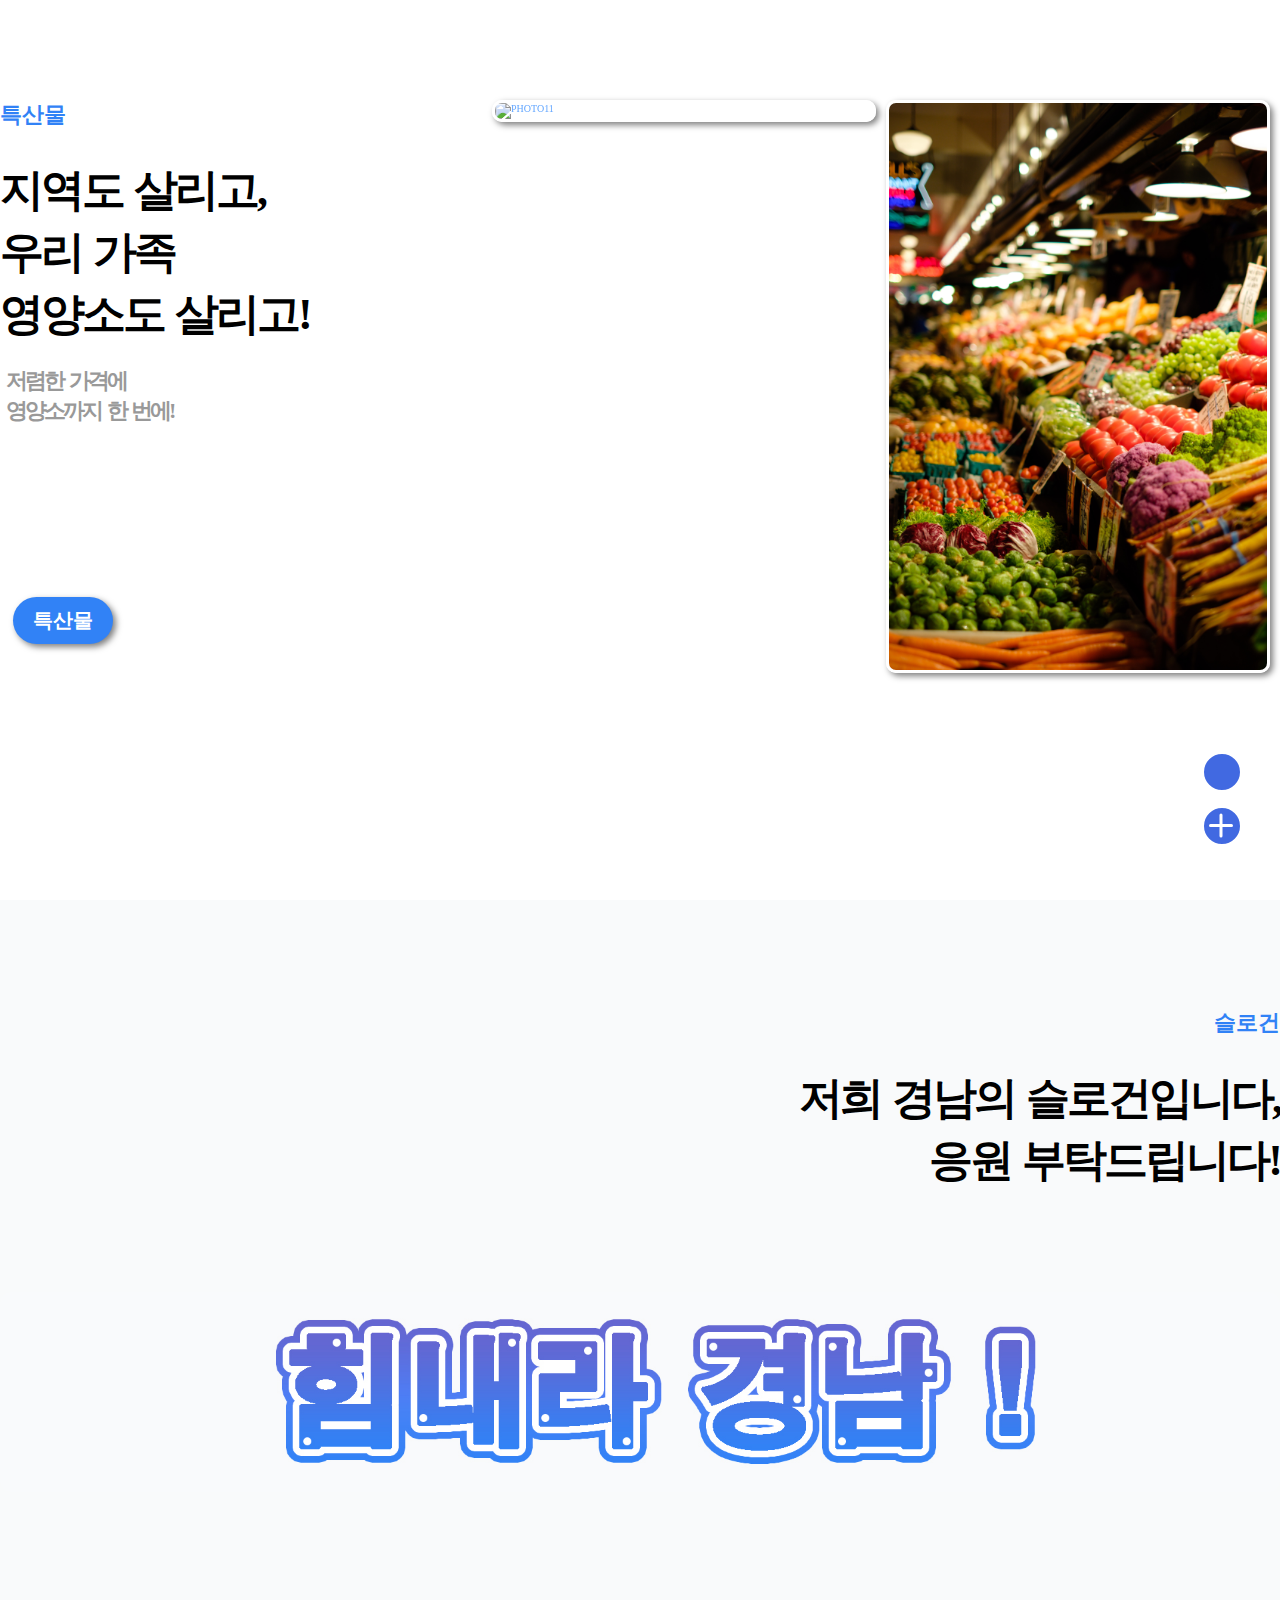
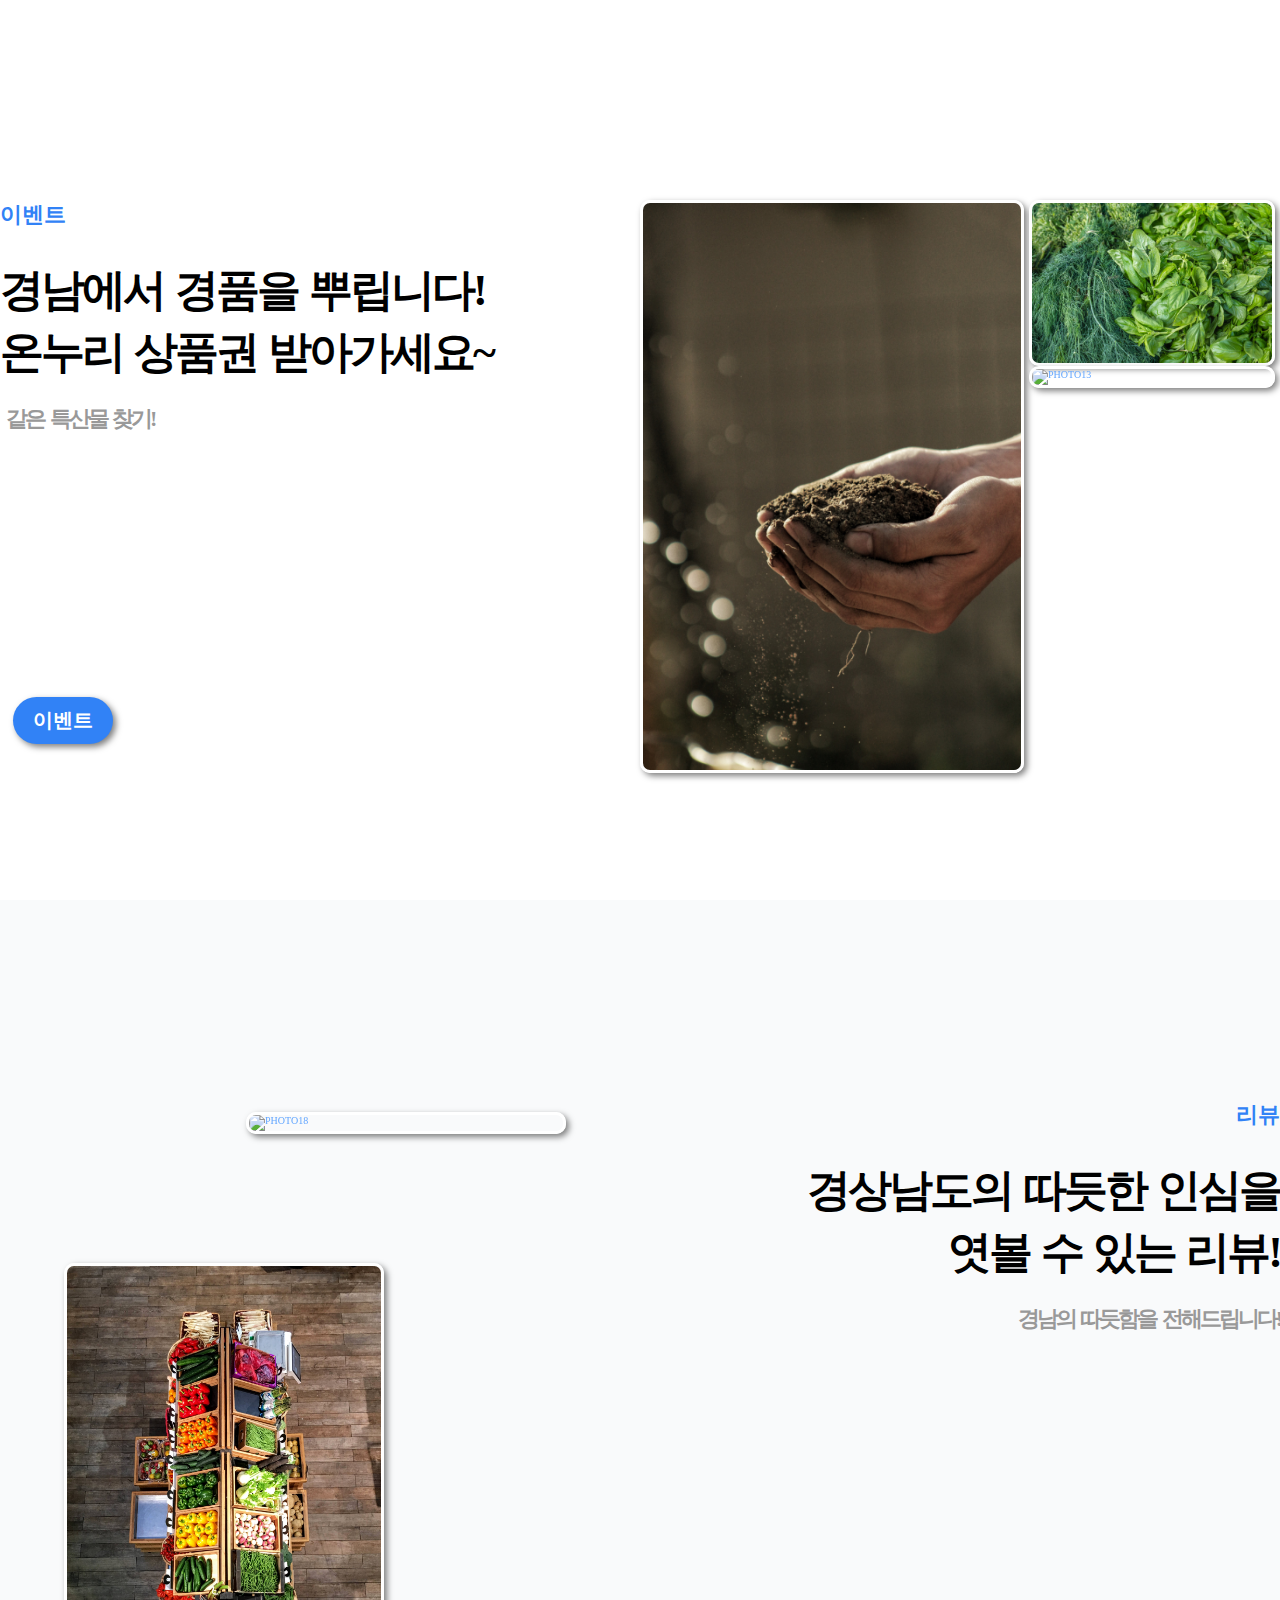
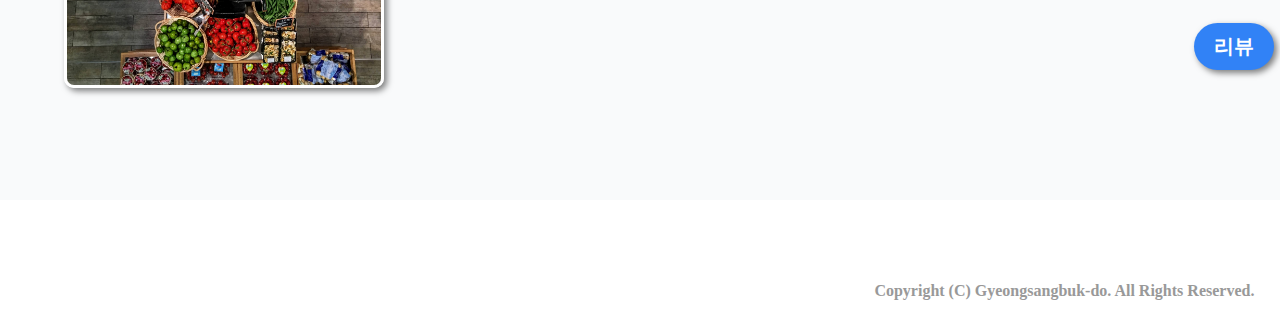
==== 007/A-Module/index.html @ 1bc000ff "B" ====
<!DOCTYPE html>
<html lang="en">

<head>
    <meta charset="UTF-8">
    <meta http-equiv="X-UA-Compatible" content="IE=edge">
    <meta name="viewport" content="width=device-width, initial-scale=1.0">
    <title>Document</title>
    <link rel="stylesheet" href="style/style.css">
    <script src="https://kit.fontawesome.com/290aa9bf0d.js" defer crossorigin="anonymous"></script>
</head>

<body>

    <section class="SpecialINFO">
        <div id="sec1" class="INFO">
            <a class="direct" href="special.html">
                특산물 
            </a>
            <div class="ab">
                <h6 class="TITLE">특산물</h6>
                <h1 class="IMP">지역도 살리고,<br>우리 가족<br>영양소도 살리고!</h1>
                <h3 class="TINY">저렴한 가격에<br>영양소까지 한 번에!</h3>
            </div>
            <div class="right">
                <img src="img/Picture/photo (17).jpg" alt="PHOTO11">
                <img src="img/Picture/photo (10).jpg" alt="PHOTO10">
            </div>
        </div>
    </section>
    <section class="slogan">
        <div class="innerSLO">
            <h6 class="TITLE">슬로건</h6>
            <h1 class="IMP">저희 경남의 슬로건입니다,<br>응원 부탁드립니다!</h1>
        </div>
        <img src="img/AK.jpg" alt="slogan">
    </section>
    <section class="Cards">
        <div id="sec2" class="innerCards">
            <div class="left">
                <h6 class="TITLE">이벤트</h6>
                <h1 class="IMP">경남에서 경품을 뿌립니다!<br>온누리 상품권 받아가세요~</h1>
                <h3 class="TINY">같은 특산물 찾기!</h3>
            </div>
            <div></div>
            <div class="right">
                <img src="img/Picture/photo (21).jpg" alt="PHOTO21">
                <div>
                    <img src="img/Picture/photo (12).jpg" alt="PHOTO12">
                    <img src="img/Picture/photo (13).jpg" alt="PHOTO13">
                </div>
            </div>
            <a href="event.html" class="direct">이벤트</a>
        </div>
    </section>
    <section class="Review">
        <div id="sec3" class="innerReview">
            <div class="left">
                <img src="img/Picture/photo (18).jpg" alt="PHOTO18">
                <img src="img/Picture/photo (9).jpg" alt="PHOTO9">
            </div>
            <div class="right">
                <h6 class="TITLE">리뷰</h6>
                <h1 class="IMP">경상남도의 따듯한 인심을<br>엿볼 수 있는 리뷰!</h1>
                <h3 class="TINY">경남의 따듯함을 전해드립니다!</h3>
                <a href="review.html" class="direct">리뷰</a>
            </div>
        </div>
    </section>
    <div class="footer">
        <span>Copyright (C) Gyeongsangbuk-do. All Rights Reserved.</span>
    </div>
    <!-- 오른쪽 아래 아이콘 -->
    <div id="icon" class="icons">
        <input type="checkbox" id="MenuBTN">
        <label for="MenuBTN"></label>   
        <a style="--i: 3" href="#sec1"><span><i class="fas fa-utensils"></i></span></a>
        <a style="--i: 2" href="#sec2"><span><i class="fas fa-gift"></i></span></a>
        <a style="--i: 1" href="#sec3"><span><i class="far fa-comments"></i></span></a> 
    </div>
    <div id="icon" class="Social">
        <input type="checkbox" id="SocialBTN">
        <label for="SocialBTN"><i class="fas fa-share"></i></label>   
        <a style="--i: 3" href="#"></a>
        <a style="--i: 2" href="#"></a>
        <a style="--i: 1" href="#"></a> 
    </div>
</body>

</html>





<!-- <span class="introduce">
    <div class="Main1">
        <span>
            경상남도 특산품을 기억하라!<br>
            같은 카드 찾기 게임에 3일 연속 이벤트에 참여해 주신 분 중 100분을 추첨하여 전통시장 및 상점에서 사용 가능한 “온누리 상품권 5,000원권”을 보내 드립니다. 경상남도 특산품도 알아보고 재미있는 게임도 즐길 수 있는 이번 이벤트에 많은 참여 바랍니다.<br><br>○ 이벤트 참여 및 경품 안내<br>
            <ul>
                <li>참여방법 : 3일 연속으로 아래의 같은 카드 찾기 게임 참여하기</li>
                <li>경품안내 : 온누리 상품권 5,000원권</li>
                <li>당첨대상 : 3일 연속 게임 이벤트에 참여한 분 중 100명 추첨</li>
            </ul>
        </span>
    </div>
    <div class="Main2">
        <img src="img/상품권.png" alt="상품권">
    </div>
</span>
<span class="CardsGame">
    <ul>
        <li>
            <span class="Front">
                <img src="img/특산품/거제시_유자.jpg" alt="Fr*16">
            </span>
            <span class="Back"></span>
        </li>
        <li>
            <span class="Front">
                <img src="img/특산품/거제시_유자.jpg" alt="Fr*16">
            </span>
            <span class="Back"></span>
        </li>
        <li>
            <span class="Front">
                <img src="img/특산품/거창군_사과.jpg" alt="Fr*16">
            </span>
            <span class="Back"></span>
        </li>
        <li>
            <span class="Front">
                <img src="img/특산품/거창군_사과.jpg" alt="Fr*16">
            </span>
            <span class="Back"></span>
        </li>
        <li>
            <span class="Front">
                <img src="img/특산품/고성군_방울토마토.jpg" alt="Fr*16">
            </span>
            <span class="Back"></span>
        </li>
        <li>
            <span class="Front">
                <img src="img/특산품/고성군_방울토마토.jpg" alt="Fr*16">
            </span>
            <span class="Back"></span>
        </li>
        <li>
            <span class="Front">
                <img src="img/특산품/김해시_단감.jpg" alt="Fr*16">
            </span>
            <span class="Back"></span>
        </li>
        <li>
            <span class="Front">
                <img src="img/특산품/김해시_단감.jpg" alt="Fr*16">
            </span>
            <span class="Back"></span>
        </li>
        <li>
            <span class="Front">
                <img src="img/특산품/남해군_마늘.jpg" alt="Fr*16">
            </span>
            <span class="Back"></span>
        </li>
        <li>
            <span class="Front">
                <img src="img/특산품/산청군_약초.jpg" alt="Fr*16">
            </span>
            <span class="Back"></span>
        </li>
        <li>
            <span class="Front">
                <img src="img/특산품/밀양시_대추.jpg" alt="Fr*16">
            </span>
            <span class="Back"></span>
        </li>
        <li>
            <span class="Front">
                <img src="img/특산품/밀양시_대추.jpg" alt="Fr*16">
            </span>
            <span class="Back"></span>
        </li>
        <li>
            <span class="Front">
                <img src="img/특산품/사천시_멸치.jpg" alt="Fr*16">
            </span>
            <span class="Back"></span>
        </li>
        <li>
            <span class="Front">
                <img src="img/특산품/사천시_멸치.jpg" alt="Fr*16">
            </span>
            <span class="Back"></span>
        </li>
        <li>
            <span class="Front">
                <img src="img/특산품/산청군_약초.jpg" alt="Fr*16">
            </span>
            <span class="Back"></span>
        </li>
        <li>
            <span class="Front">
                <img src="img/특산품/남해군_마늘.jpg" alt="Fr*16">
            </span>
            <span class="Back"></span>
        </li>
    </ul>
    <div class="menu">
        <form action="몰?루">
            <div class="status">
                <span>
                    <label for="i1">남은 시간</label>
                    <input id="i1" class="timer" type="text" value="1 : 27">
                </span>
                <span>
                    <label for="i2">맞힌 카드 수</label>
                    <input id="i2" class="number" type="text" value="1">
                </span>
            </div>
            <div class="btns">
                <input class="btn" type="submit" value="다시 시작">
                <input class="btn" type="submit" value="힌트 보기">
            </div>
        </form>
    </div>
</span>
<span class="stamp">
    <div class="btn">도장 찍기</div>
    <div class="grid">
        <span>
            <img src="img/stamp.svg" alt="IMG">
            <p>2022-03-22</p>
        </span>
        <span></span>
        <span></span>
    </div>
</span> -->
---- 007/A-Module/style/style.css ----
::-webkit-scrollbar{
    display: none;
}
:root{
    --color-M1: #fff;
    --color-M2: #f9fafb;
    --color-M3: #3182F6;
}
*{
    margin: 0px;
    padding: 0px;
    list-style: none;
    text-decoration: none;
    box-sizing: border-box;
}
html{
    font-size: 62.5%;
    scroll-behavior: smooth;
}
body{
    display: flex;
    justify-content: center;
    align-items: center;
    flex-direction: column;
    min-height: 100vh;
    overflow-x: hidden;
}

/* 메뉴 버튼 */

#icon{
    position: fixed;
    display: flex;
    justify-content: center;
    align-items: center;
    z-index: 999;
}
#icon input{
    display: none;
}
#icon label{
    position: relative;
    display: flex;
    justify-content: center;
    align-items: center;
    color: white;
    font-weight: bold;
    font-size: 2rem;
    width: 40px;
    height: 40px;
    border-radius: 50%;
    background-color: royalblue;
    z-index: 999;
    cursor: pointer;
    transition: all .5s;
    border: 2px solid white;   
}
#icon a{
    position: absolute;
    left: 0px;
    top: 0px;
    display: flex;
    justify-content: center;
    align-items: center;
    color: white;
    font-weight: bold;
    font-size: 2rem;
    width: 40px;
    height: 40px;
    border-radius: 50%;
    background-color: royalblue;
    transition: all .5s;
    border: 2px solid white;
}
.icons{
    right: 3%;
    bottom: 6%;
}.icons label::after,
.icons label::before{
    content: '';
    position: absolute;
    left: 16%;
    top: 45%;
    width: 24px;
    height: 3px;
    background-color: white;
    border-radius: 5px;
    transition: all .5s;
}.icons label::after{
    transform: rotate(0deg);
}.icons label::before{
    transform: rotate(90deg);
}
#MenuBTN:checked ~ a{
    transform: translateX(calc(-42px * var(--i)));
    transition-delay: calc(0.16s * var(--i));
}
#MenuBTN:checked ~ label::after,
#MenuBTN:checked ~ label::before{
    transform: rotate(0deg);
}

/* 공유 버튼  */

.Social{
    right: 3%;
    bottom: 12%;
}
.Social a{
    background: url(../img/SNS/SNS.png) no-repeat;
    background-size: 190px;
}
.Social a:nth-of-type(2){
    background-position-x: -102.5px;
}.Social a:nth-of-type(3){
    background-position-x: -51px;
}
#SocialBTN:checked ~ label{
    transform: rotate(360deg);
}
#SocialBTN:checked ~ a{
    transform: translateX(calc(-42px * var(--i)));
    transition-delay: calc(0.16s * var(--i));
}

/* 아이콘 끝  */

/* 글씨 클래스 생성 */

.TITLE{
    display: inline-block;
    font-size: 2.2rem;
    font-weight: bold;
    color: var(--color-M3);
}
.IMP{
    display: inline-block;
    font-size: 4.4rem;
    font-weight: bold;
    color: black;
    margin-top: 30px;
    line-height: 62px;
    letter-spacing:-3px;
    word-spacing: 3px;
}
.TINY{
    display: inline-block;
    font-size: 2.2rem;
    font-weight: bold;
    color: #999;
    margin-top: 20px;
    margin-left: 6px;
    letter-spacing:-3px;
    word-spacing: 3px;
}
.direct{
    position: absolute;
    left: 1%;
    bottom: 5%;
    display: block;
    padding: 10px 20px;
    border-radius: 50px;
    background-color: var(--color-M3);
    color: white;
    font-weight: bold;
    font-size: 2rem;
    box-shadow: 3px 3px 6px rgba(0, 0, 0, .5);
    cursor: pointer;
    animation: direct 2s infinite ease-in-out;
}
/* 바로가기 애니메이션 */
@keyframes direct{
    0%{
        transform: scale(1) translateY(0px);
    }
    50%{
        transform: scale(1.05) translateY(-10px);
    }
    100%{
        transform: scale(1) translateY(0px);
    }
}

/* 섹션 스타일 */
/* 특산물 */
section{
    position: relative;
    display: block;
    width: 100%;
    min-height: 100vh;
    margin-bottom: 100px;
    padding-top: 100px;
    min-height: calc(100vh - 200px);
}.INFO{
    position: relative;
    display: flex;
    justify-content: space-between;
    align-items: center;
    max-width: 1460px;
    width: 100%;
    margin: 0 auto;
}
.INFO .ab{
    position: absolute;
    display: flex;
    justify-content: flex-start;
    align-items: flex-start;
    flex-direction: column;
    left: 0%;
    top: 0%;
}
.INFO .right{
    display: flex;
    justify-content: flex-end;
    align-items: flex-start;
}
.INFO .right img{
    display: block;
    width: 30%;
    border: 3px solid white;
    border-radius: 10px;
    box-shadow: 3px 3px 6px rgba(0, 0, 0, .5);
    animation: 2s imger ease-in-out;
    filter: blur(0px);
    margin-right: 10px;
    color: #64a7ff;
}
/* 슬로건 */
.slogan{
    position: relative;
    display: flex;
    justify-content: center;
    align-items: flex-start;
    flex-direction: column;
    padding: 0px;
    width: 100%;
    height: auto;
    margin: 100px 0px;
    background-color: var(--color-M2);
}
.slogan img{
    position: relative;
    width: 100%;
    z-index: 20;
    border-radius: 10px;
    margin-bottom: 100px;
    user-select: none;
}
/* .slogan img::after{
    content: '';
    position: absolute;
    left: 0px;
    bottom: -100%;
    width: 100%;
    height: 100px;
    background: white;
} */
.slogan .innerSLO{
    position: relative;
    display: flex;
    justify-content: center;
    align-items: flex-end;
    flex-direction: column;
    max-width: 1460px;
    width: 100%;
    margin: 100px auto; 
    text-align: right;
}

/* 카드 섹션 */
.Cards .innerCards{
    position: relative;
    display: flex;
    justify-content: space-between;
    align-items: center;
    max-width: 1460px;
    width: 100%;
    height: 100%;
    margin: 0 auto;
}
.Cards .innerCards .left{
    position: absolute;
    left: 0px;
    top: 0px;
    display: flex;
    justify-content: center;
    align-items: flex-start;
    flex-direction: column;
}
.Cards .innerCards .right{
    display: flex;
    justify-content: flex-end;
    align-items: flex-start;
    width: 50%;
}
.Cards .innerCards .right img{
    display: block;
    width: 60%;
    border: 3px solid white;
    border-radius: 10px;
    box-shadow: 3px 3px 6px rgba(0, 0, 0, .5);
    animation: 2s imger ease-in-out;
    filter: blur(0px);
    margin-right: 10px;
    color: #64a7ff;
}
.Cards .innerCards .right div{
    position: relative;
    display: flex;
    justify-content: center;
    align-items: center;
    flex-direction: column;
}
.Cards .innerCards .right div img{
    width: 100%;
}

/* 리뷰 섹션 */

.Review{
    background-color: var(--color-M2);
}
.innerReview{
    position: relative;
    max-width: 1460px;
    width: 100%;
    display: grid;
    grid-template-columns: repeat(2, 1fr);
    grid-template-rows: 1fr;
    margin: 100px auto;
    min-height: 600px;
}
.innerReview .left{
    position: relative;
}
.innerReview .left img{
    position: absolute;
    display: block;
    width: 50%;
    border: 3px solid white;
    border-radius: 10px;
    box-shadow: 3px 3px 6px rgba(0, 0, 0, .5);
    animation: 2s imger ease-in-out;
    filter: blur(0px);
    margin-right: 10px;
    color: #64a7ff;
}
.innerReview .left img:nth-child(1){right: 10%; top: 2%;}
.innerReview .left img:nth-child(2){left: 10%; bottom: 2%;}

.innerReview .right {
    position: relative;
    display: flex;
    justify-content: flex-start;
    justify-items: flex-end;
    flex-direction: column;
    text-align: right;
}
.innerReview .right .direct{
    all: unset;
    position: absolute;
    right: 1%;
    bottom: 5%;
    display: block;
    padding: 10px 20px;
    border-radius: 50px;
    background-color: var(--color-M3);
    color: white;
    font-weight: bold;
    font-size: 2rem;
    box-shadow: 3px 3px 6px rgba(0, 0, 0, .5);
    cursor: pointer;
    animation: direct 2s infinite ease-in-out;
}

.footer{
    position: relative;
    display: block;
    width: 100%;
    margin-bottom: 20px;
}
.footer span{
    position: absolute;
    display: block;
    right: 2%;
    bottom: 2%;
    font-size: 1.6rem;
    font-weight: bold;
    color: #999;
}

.SpecialINFO:hover ~ .icons a:nth-of-type(1) {
    background-color: red !important;
}
.Cards:hover ~ .icons a:nth-of-type(2) {
    background-color: red !important;
}
.Review:hover ~ .icons a:nth-of-type(3) {
    background-color: red !important;
}























@keyframes imger {
    0%{
        filter: blur(6px);
    }
    100%{
        filter: blur(0px);
    }
}

/* .slogan::after,
.slogan::before{
    content: '';
    position: absolute;
    left: 0px;
    top: 33%;
    width: 100%;
    height: 20px;
    background: #333;
    transform: translateY(-50%);
    z-index: 10;
}
.slogan::before{
    top: 66%;
} */

/* 64A8FF, 1957C2 */
/*
.Special{
}
.Special .introduce{
    display: flex;
    justify-content: space-between;
    align-items: center;
    margin-top: 10px;
}
.Special .introduce .Main1{
    width: 48%;
    background-color: rgba(255, 255, 255, .5);
    box-shadow: inset 2px 2px 10px #333, 10px 10px 20px rgba(0, 0, 0, .5);
    min-height: 400px;
    border-radius: 5px;
    padding: 20px;
}
.Special .introduce .Main1 span{
    display: block;
    font-weight: bold;
    font-family: -apple-system, BlinkMacSystemFont, 'Segoe UI', Roboto, Oxygen, Ubuntu, Cantarell, 'Open Sans', 'Helvetica Neue', sans-serif;
    font-size: 2.2rem;
    color: black;
    margin-top: 10px;
}
.Special .introduce .Main1 span ul{
    margin-top: 20px;
    font-size: 2rem;
}
.Special .introduce .Main2{
    display: flex;
    justify-content: center;
    align-items: center;
    width: 48%;
    background-color: rgba(255, 255, 255, .5);
    box-shadow: inset 2px 2px 10px #333, 10px 10px 20px rgba(0, 0, 0, .5);
    min-height: 400px;
    border-radius: 5px;
}

.Special .introduce .Main2 img{
    animation: imgA 1s ease-in-out;
    box-shadow: 5px 5px 10px #333;
}
@keyframes imgA {
    0%{
        opacity: .5;
        transform: scale(2);
        filter: blur(8px); 
    }
    100%{
        opacity: 1;
        transform: scale(1.0);
        filter: blur(0px);
    }
}

.CardsGame{
    display: flex;
    justify-content: space-between;
    align-items: center;
    width: 100%;
    margin-top: 200px;
    padding: 0px 20px;
}
.CardsGame ul{
    display: grid;
    grid-template-columns: repeat(4, 1fr);
    grid-template-rows: repeat(4, 1fr);
    place-items: center;
    width: 50vw;
    height: 50vw;    
    perspective: 300px;
}
.CardsGame ul li{
    position: relative;
    display: block;
    width: 90%;
    height: 90%;
    cursor: pointer;
    backface-visibility: hidden;
}
.CardsGame ul li span{
    position: absolute;
    left: 0px;
    top: 0px;
    width: 100%;
    height: 100%;

}
.CardsGame ul li:hover .Front{
    transform: rotateY(-180deg);
}
.CardsGame ul li:hover .Back{
    transform: rotateY(0deg);
} 
.CardsGame ul li .Front{
    transform: rotateY(0deg);
    transition: all .5s;
    background: repeating-linear-gradient(45deg,#fff,#fff 5%, #000 10%);
    border-radius: 10%;
    box-shadow:inset -5px -5px 5px rgba(150, 150, 150, .75), -5px -5px 5px rgba(150, 150, 150, .75);
    border-left: 1px solid white;
    border-top: 1px solid white;
    border: 5px solid white;
    transform: rotateY(180deg);
    transition: all .5s;
}
.CardsGame ul li .Front img{
    width: 100%;
    border-radius: 10%;
}
.CardsGame ul li .Back{
    background: repeating-linear-gradient(45deg,#fff,#fff 5%, #000 10%);
    border-radius: 10%;
    box-shadow:inset -5px -5px 5px rgba(150, 150, 150, .75), -5px -5px 5px rgba(150, 150, 150, .75);
    border-left: 1px solid white;
    border-top: 1px solid white;
    border: 5px solid white;
    transform: rotateY(180deg);
    transition: all .5s;
}
.CardsGame .menu{
    width: 40vw;
    height: 50vw;
}
.CardsGame .menu form{
    display: flex;
    justify-content: space-around;
    align-items: center;
    flex-direction: column;
    width: 100%;
    height: 50vw;
}
.CardsGame .menu form .status{
    width: 100%;
    height: 100%;
    display: flex;
    justify-content: flex-start;
    align-items: center;
    flex-direction: column;
}
.CardsGame .menu form .status span{ 
    width: 100%;
    margin-top: 20px;
}
.CardsGame .menu form .status span label{
    display: block;
    font-size: 3rem;
    font-weight: bold;
    margin-bottom: 20px;
    margin-top: 40px;
    color: black;
}
.CardsGame .menu form .status span input{
    all: unset;
    width: calc(100% - 20px);
    font-weight: bold;
    font-size: 6rem;
    background-color: white;
    border-radius: 5px;
    box-shadow: 3px 3px 6px #333;
    border-left: 1px solid black;
    border-top: 1px solid black;
    padding-left: 20px;
}
.CardsGame .menu form .btns .btn{
    all: unset;
    font-size: 3rem;
    font-weight: bold;
    border-radius: 10px;
    background: rgba(255, 255, 255, .9);
    padding: 14px;
    border-top: 1px solid #999;
    border-left: 1px solid #999;
    box-shadow:inset -5px -5px 10px rgba(255, 255, 255, .75), -5px -5px 10px rgba(255, 255, 255, .75);
    cursor: pointer;
    margin: 20px 20px;
}

.Special .stamp{
    display: flex;
    justify-content: center;
    align-items: center;
    margin-top: 100px;
    width: 100%;
}
.stamp .btn{
    display: flex;
    justify-content: center;
    padding-top: 4px;
    width: 240px;height: 60px;
    font-size: 3rem;
    font-weight: bold;
    color: white;
    text-shadow: 2px 2px 2px black;
    border-radius: 50px;
    box-shadow:inset -5px -5px 10px rgba(255, 255, 255, .75), -5px -5px 10px rgba(255, 255, 255, .75);
    background-color: rgba(255, 255, 255, .5);
    cursor: pointer;
}
.stamp .grid{
    display: grid;
    grid-template-columns: repeat(3, 100px);
    grid-template-rows: 100px;
    margin-left: 100px;
}
.stamp .grid span{
    position: relative;
    display: block;
    border: 1px solid black;
    background-color: white;
    border-radius: 5px;
    box-shadow: inset 1px 1px 3px #333;
}
.stamp .grid span img{
    position: absolute;
    left: -4%;
    top: -40%;
    width: 100% ;
    transform: scale(1.3);
}
.stamp .grid span p{
    position: absolute;
    display: block;
    left: 50%;
    bottom: 10%;
    width: 100%;
    text-align: center;
    font-size: 1.4rem;
    font-family: -apple-system, BlinkMacSystemFont, 'Segoe UI', Roboto, Oxygen, Ubuntu, Cantarell, 'Open Sans', 'Helvetica Neue', sans-serif;
    font-weight: bold;
    transform: translateX(-50%);
}
.Cards{
}
.Review{
    min-height: 130vh;
} */
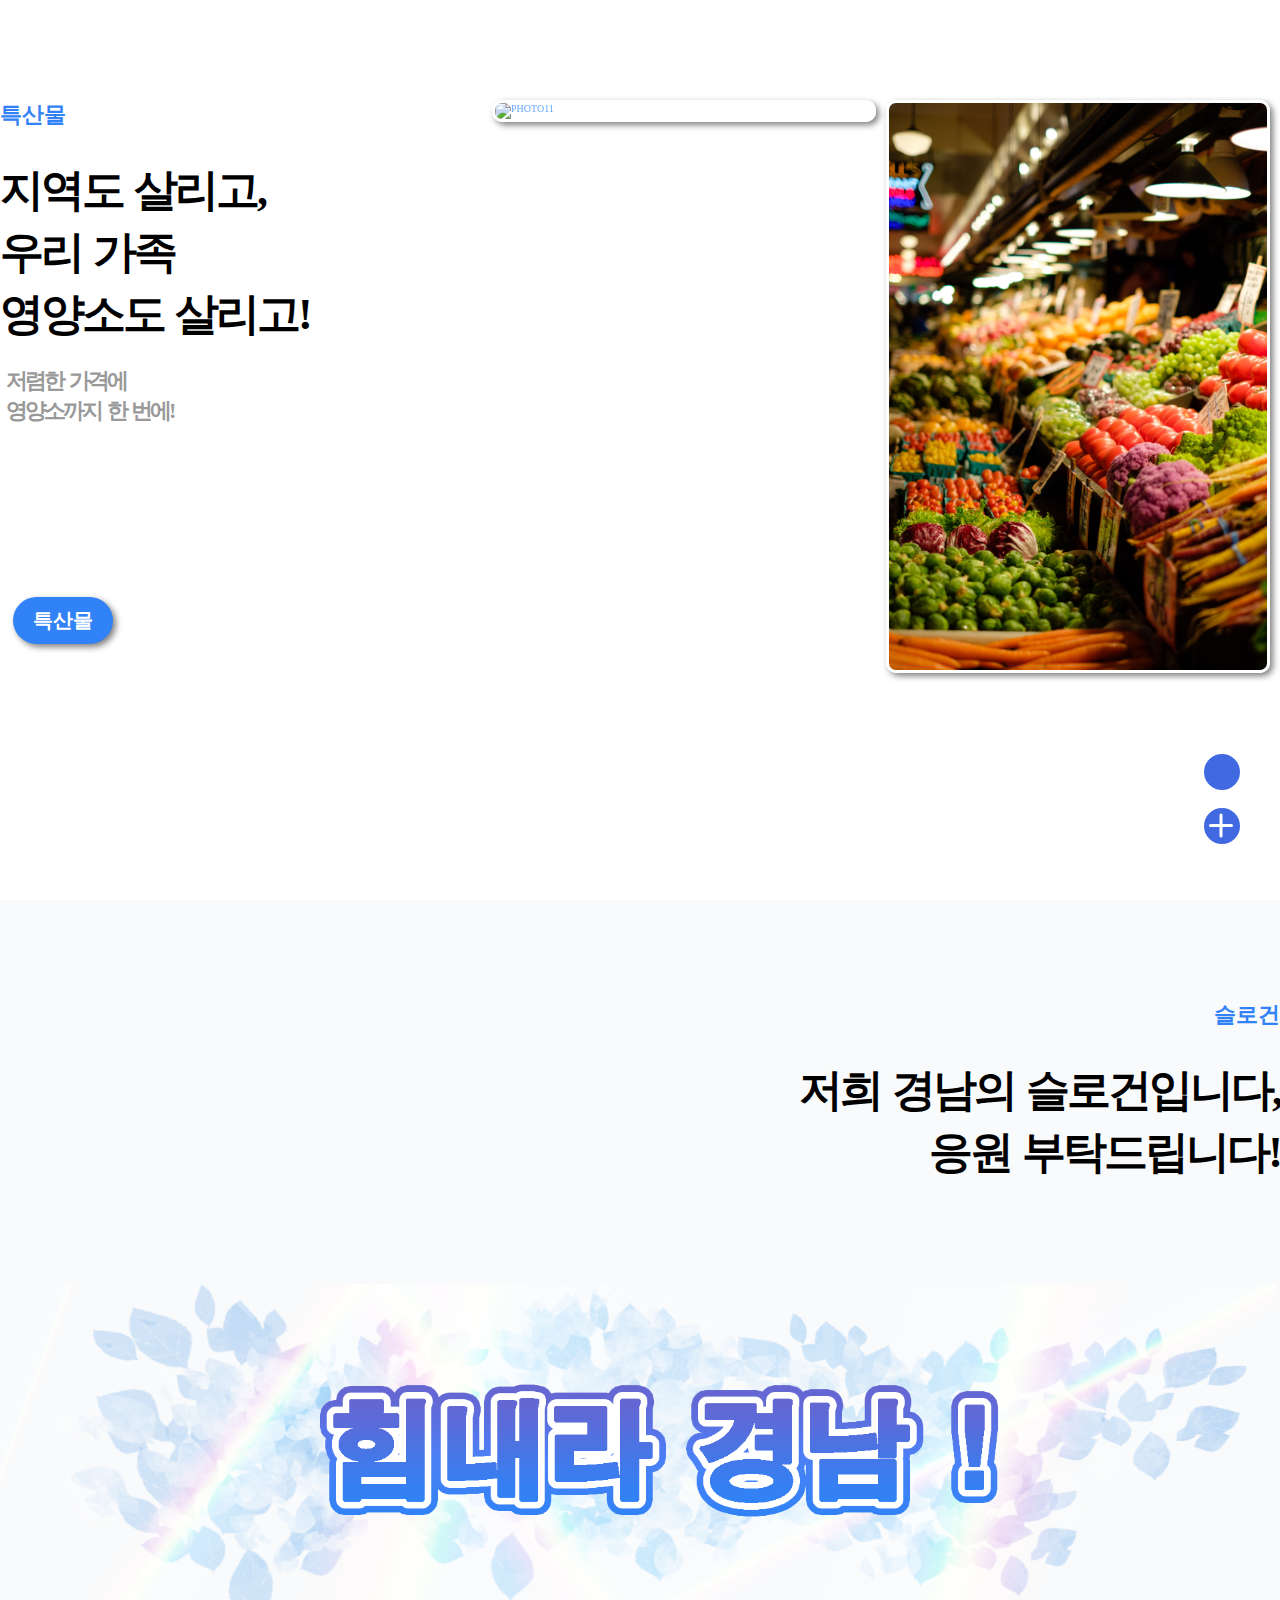
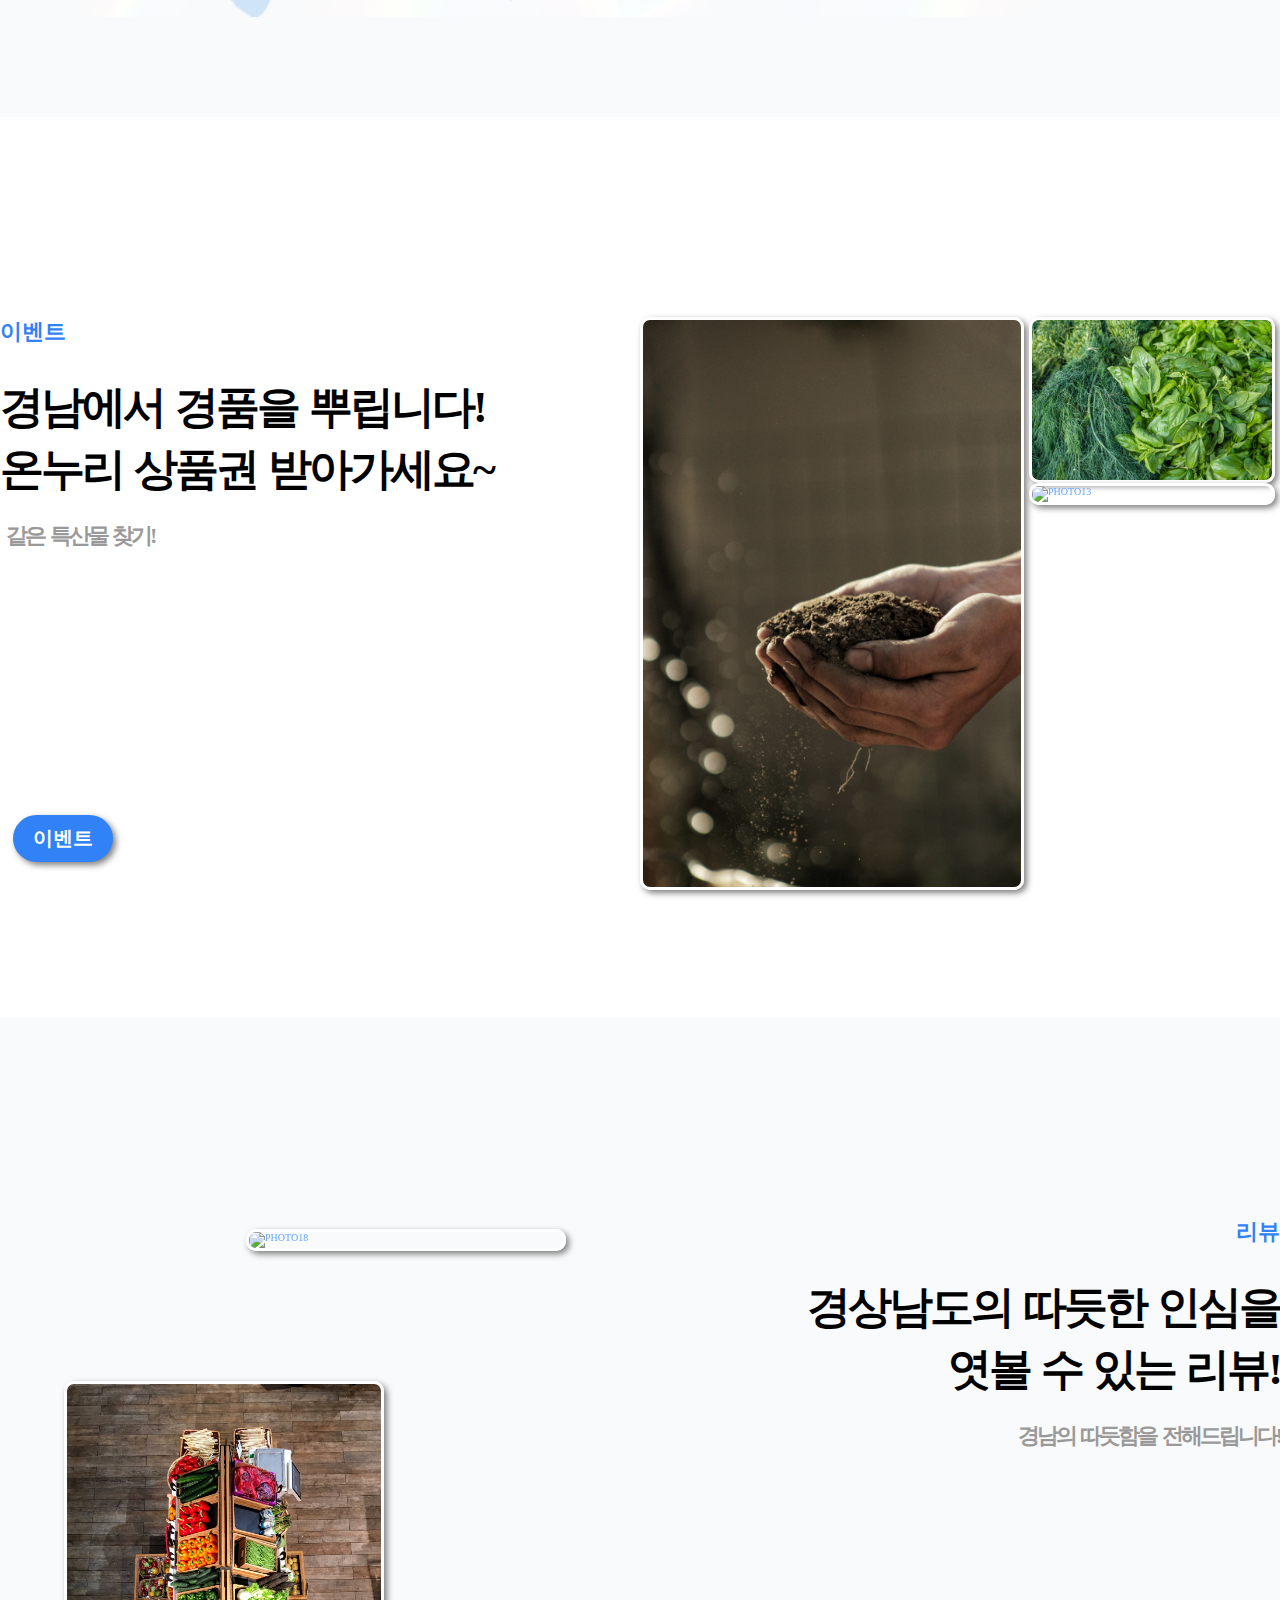
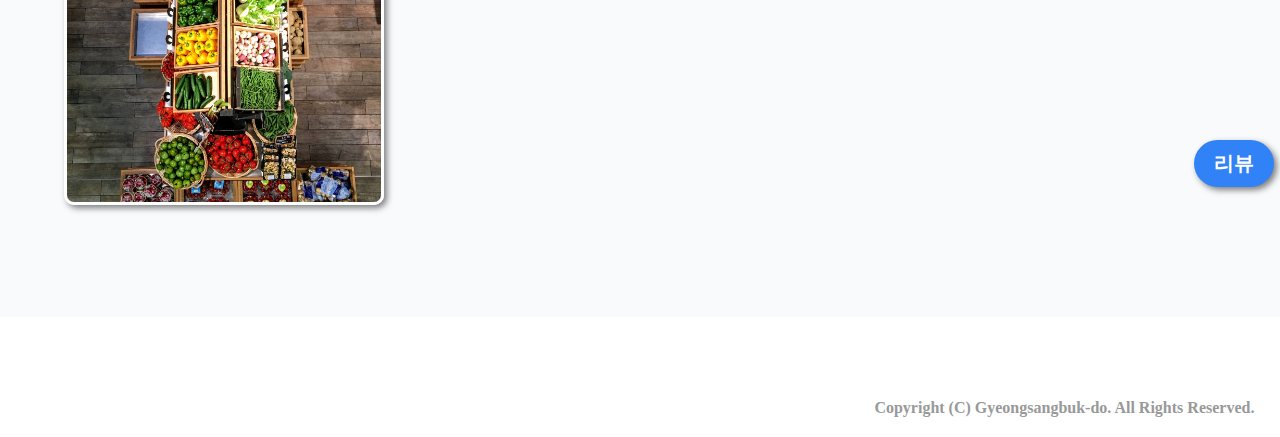
==== commit 919a9a99: "middle" ====
--- a/007/A-Module/index.html
+++ b/007/A-Module/index.html
@@ -33,7 +33,7 @@
             <h6 class="TITLE">슬로건</h6>
             <h1 class="IMP">저희 경남의 슬로건입니다,<br>응원 부탁드립니다!</h1>
         </div>
-        <img src="img/AK.jpg" alt="slogan">
+        <img src="img/SLOO.png" alt="slogan">
     </section>
     <section class="Cards">
         <div id="sec2" class="innerCards">
